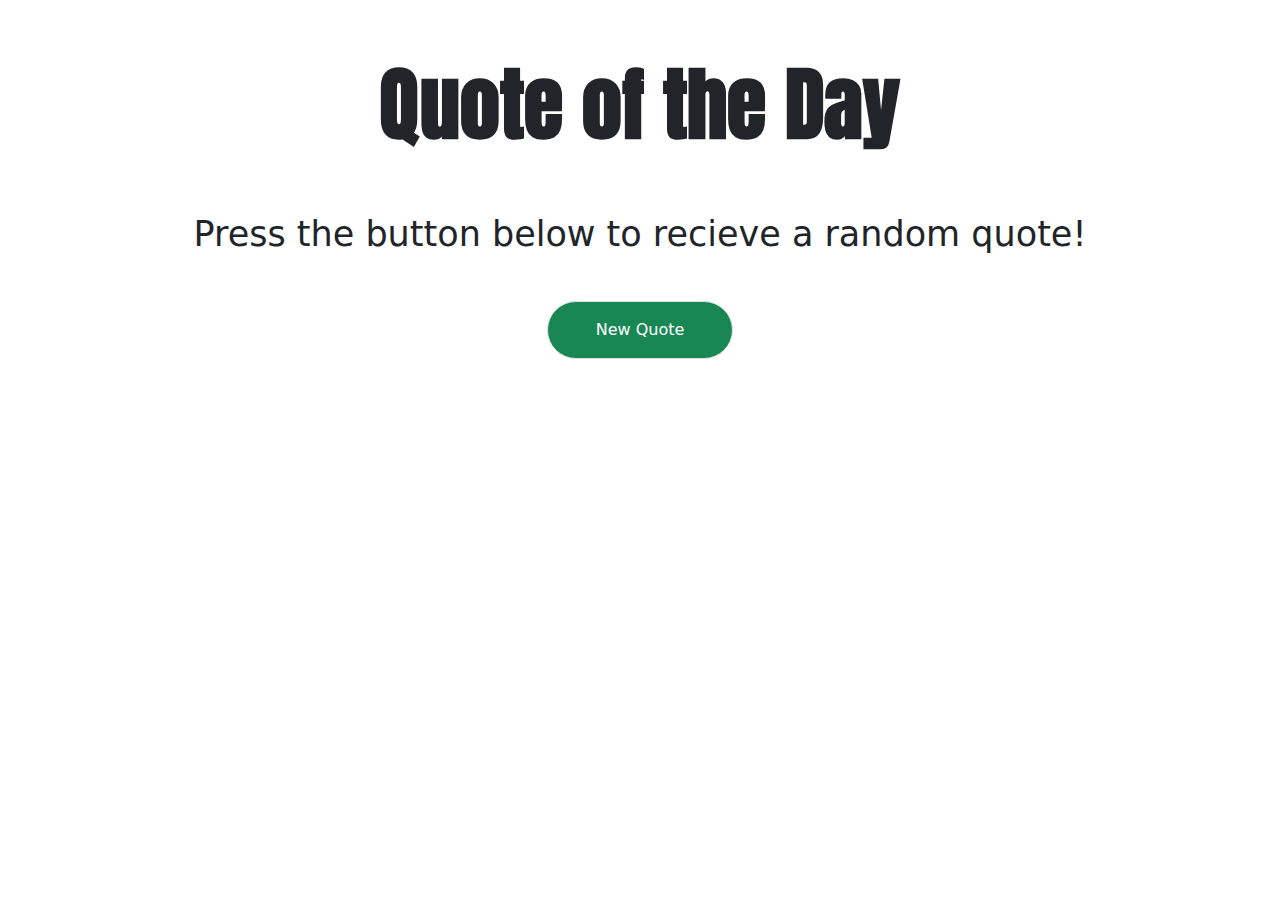
==== index.html @ 0eb0158d "Add files via upload" ====
<!DOCTYPE html>
<html>

<head>
    <meta charset="UTF-8">
    <meta name="viewport" content="width=device-width, initial-scale=1.0">
    <title>document</title>
    <link rel="preconnect" href="https://fonts.googleapis.com">
    <link rel="preconnect" href="https://fonts.gstatic.com" crossorigin>
    <link href="https://fonts.googleapis.com/css2?family=Anton&family=Arvo:ital,wght@0,400;0,700;1,400;1,700&family=Montserrat:ital,wght@0,100..900;1,100..900&family=Open+Sans:ital,wght@0,300..800;1,300..800&display=swap" rel="stylesheet">

    <link rel="stylesheet" href="css/all.css">
    <link rel="stylesheet" href="css/bootstrap.min.css">
    <link rel="stylesheet" href="css/style.css">
    <link rel="stylesheet" href="css/media.css">
    <link rel="preconnect" href="https://fonts.googleapis.com">
    <link rel="preconnect" href="https://fonts.gstatic.com" crossorigin>
   
</head>

<body>
    <div class="text-center">
        <div class="container">
            <h1 class="p-5 m-2">Quote of the Day</h1>
        <p>Press the button below to recieve a random quote!</p>
        <button class="py-3 px-5 my-4 btn btn-success border rounded-5" onclick="fun_qoute()">New Quote</button>
        <p id="text-qoute" class="mb-4"></p>
        <p id="text-author"></p>
        </div>

        
    </div>

    <script src="js/bootstrap.bundle.min.js"></script>
    <script src="js/main.js"></script>
</body>

</html>
---- css/style.css ----
h1 {
    font-family: "Anton", sans-serif;
    font-weight: bold;
    font-size: 80px;
  }
  p{
    font-size: 35px;
  }
---- css/media.css ----

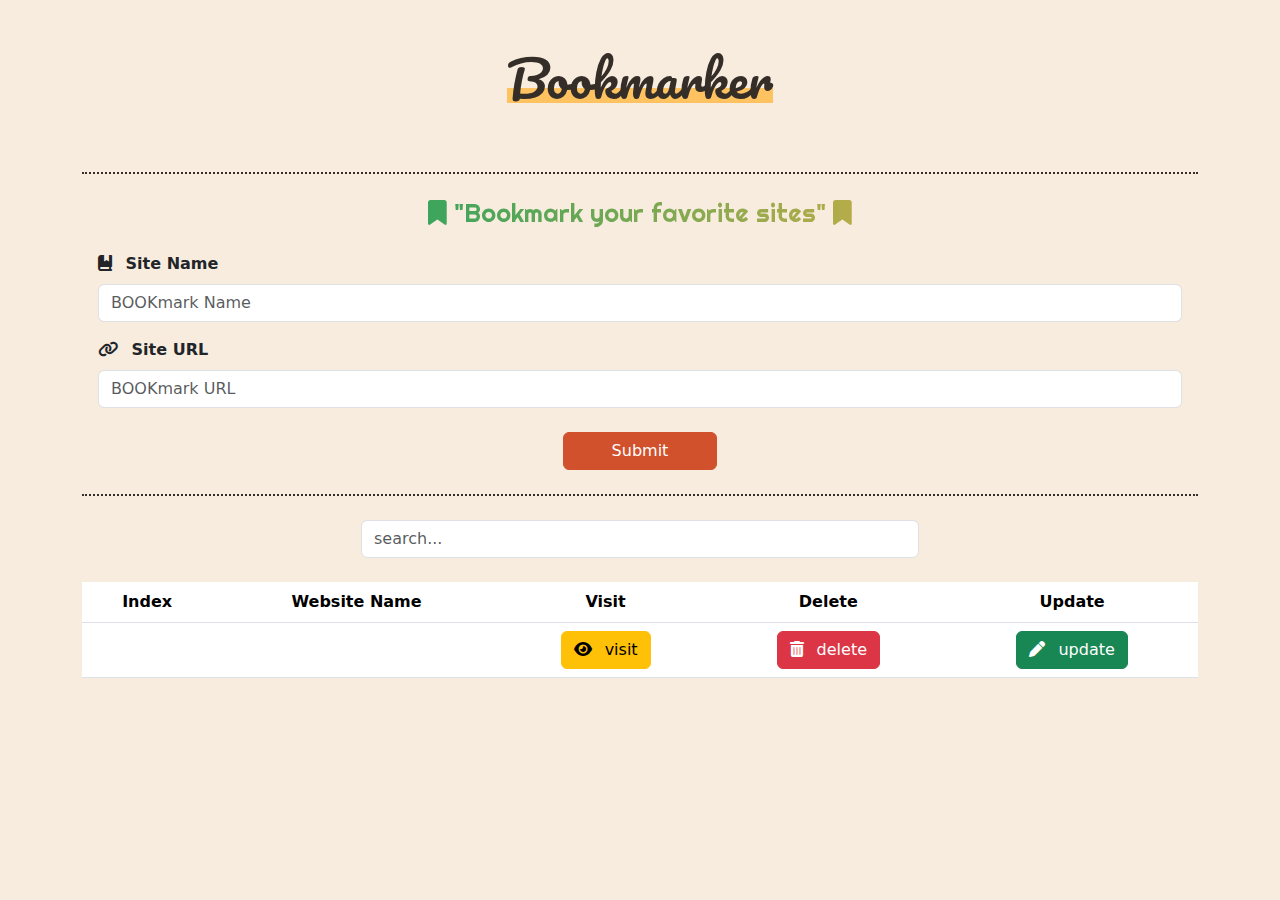
==== commit 73bf607d: "Add files via upload" ====
--- a/index.html
+++ b/index.html
@@ -4,31 +4,80 @@
 <head>
     <meta charset="UTF-8">
     <meta name="viewport" content="width=device-width, initial-scale=1.0">
-    <title>document</title>
+    <title>Bookmarker</title>
     <link rel="preconnect" href="https://fonts.googleapis.com">
-    <link rel="preconnect" href="https://fonts.gstatic.com" crossorigin>
-    <link href="https://fonts.googleapis.com/css2?family=Anton&family=Arvo:ital,wght@0,400;0,700;1,400;1,700&family=Montserrat:ital,wght@0,100..900;1,100..900&family=Open+Sans:ital,wght@0,300..800;1,300..800&display=swap" rel="stylesheet">
-
+<link rel="preconnect" href="https://fonts.gstatic.com" crossorigin>
+<link href="https://fonts.googleapis.com/css2?family=Anton&family=Arvo:ital,wght@0,400;0,700;1,400;1,700&family=Montserrat:ital,wght@0,100..900;1,100..900&family=Open+Sans:ital,wght@0,300..800;1,300..800&family=Pacifico&display=swap" rel="stylesheet">
+<link rel="preconnect" href="https://fonts.googleapis.com">
+<link rel="preconnect" href="https://fonts.gstatic.com" crossorigin>
+<link href="https://fonts.googleapis.com/css2?family=Anton&family=Arvo:ital,wght@0,400;0,700;1,400;1,700&family=Montserrat:ital,wght@0,100..900;1,100..900&family=Open+Sans:ital,wght@0,300..800;1,300..800&family=Pacifico&family=Righteous&display=swap" rel="stylesheet">
     <link rel="stylesheet" href="css/all.css">
     <link rel="stylesheet" href="css/bootstrap.min.css">
     <link rel="stylesheet" href="css/style.css">
     <link rel="stylesheet" href="css/media.css">
-    <link rel="preconnect" href="https://fonts.googleapis.com">
-    <link rel="preconnect" href="https://fonts.gstatic.com" crossorigin>
-   
 </head>
 
 <body>
-    <div class="text-center">
-        <div class="container">
-            <h1 class="p-5 m-2">Quote of the Day</h1>
-        <p>Press the button below to recieve a random quote!</p>
-        <button class="py-3 px-5 my-4 btn btn-success border rounded-5" onclick="fun_qoute()">New Quote</button>
-        <p id="text-qoute" class="mb-4"></p>
-        <p id="text-author"></p>
+    <div class="bookmarker">
+        <div class="container d-flex flex-column justify-content-center align-items-center">
+            <h1 class="m-5 position-relative">Bookmarker</h1>
+            <div class="body w-100 py-4 p-3 mt-3 d-flex flex-column justify-content-center align-items-center">
+                <h2 class="mb-4">
+                    <i class="fa-solid fa-bookmark"></i>
+                    "Bookmark your favorite sites"
+                    <i class="fa-solid fa-bookmark"></i>
+                </h2>
+                <div class="site_name mb-3 w-100">
+                    <label for="sitename" class="pb-2 fw-bold">
+                        <i class="fa-solid fa-book-bookmark pe-2"></i>
+                        Site Name
+                    </label>
+                    <input type="text" placeholder="BOOKmark Name" class="form-control" id="sitename">
+                </div>
+                <div class="site_url mb-4 w-100">
+                    <label for="siteurl" class="pb-2 fw-bold">
+                        <i class="fa-solid fa-link pe-2"></i>
+                        Site URL
+                    </label>
+                    <input type="text" placeholder="BOOKmark URL" class="form-control" id="siteurl">
+                </div>
+                <button type="button" id="submitsite" onclick="addSite()" class="btn px-5 button_sub ">Submit</button>
+            </div>
+
+            <input type="text" onkeyup="search()" class="mt-4 form-control w-50 "  placeholder="search..." id="sitesearch">
+            <table class="table mt-4 text-center bg-light   align-middle ">
+                <thead>
+                    <tr>
+                        <th> Index</th>
+                        <th>Website Name </th>
+                        <th> Visit</th>
+                        <th>Delete</th>
+                        <th>Update</th>
+                    </tr>
+                </thead>
+                <tbody  id="myTable">
+                    <tr>
+                        <td></td>
+                        <td></td>
+                        <td>
+                            <a href="" target="_blank"><button class="btn btn-warning">
+                                <i class="fa-solid fa-eye me-2"></i>
+                                visit</button></a>
+                        </td>
+                        <td><button class="btn btn-danger">
+                            <i class="fa-solid fa-trash-can me-2"></i>
+                            delete</button></td>
+                            <td><button class="btn btn-success">
+                                <i class="fa-solid fa-pen me-2"></i>
+                                update</button></td>
+
+                    </tr> 
+                  
+                
+                </tbody>
+            </table>
+
         </div>
-
-        
     </div>
 
     <script src="js/bootstrap.bundle.min.js"></script>
--- a/css/style.css
+++ b/css/style.css
@@ -1,8 +1,67 @@
+::selection {
+    background-color: #fec260;
+    color: #352e28;
+}
+
+.bookmarker {
+    min-height: 100vh;
+    background-color: #f7ecde;
+    z-index: -666;
+}
+
 h1 {
-    font-family: "Anton", sans-serif;
-    font-weight: bold;
-    font-size: 80px;
-  }
-  p{
-    font-size: 35px;
-  }+    font-size: 50px;
+    font-family: "Pacifico", cursive;
+    font-weight: 500;
+    line-height: 1.2;
+    color: #352e28;
+    z-index: 0;
+}
+
+h1::before {
+    content: "";
+    position: absolute;
+    width: 100%;
+    height: 25%;
+    left: 0;
+    bottom: 5px;
+    background-color: #fec260;
+    transition: height 350ms;
+    z-index: -1;
+
+}
+
+h1:hover::before {
+    height: 60%;
+}
+
+.body {
+    border-width: 2px 0 2px 0;
+    border-style: dotted;
+    border-color: #352e28;
+}
+
+h2 {
+    font-family: "Righteous", cursive;
+    font-size: 25px;
+    background-image: linear-gradient(to right, #3ca55c, #b5ac49);
+    background-clip: text;
+    -webkit-text-fill-color: transparent;
+}
+
+.form-control:focus {
+    color: #212529;
+    background-color: #fff;
+    border-color: #d99c39;
+    outline: 0;
+    box-shadow: 0 0 0 0.25rem #fec26055;
+}
+
+.button_sub{
+    --bs-btn-color: #fff;
+    --bs-btn-bg: #d1512d;
+    --bs-btn-border-color: #d1512d;
+    --bs-btn-hover-color: #fff;
+    --bs-btn-hover-bg: #bb4120;
+    --bs-btn-hover-border-color: #a03315;
+}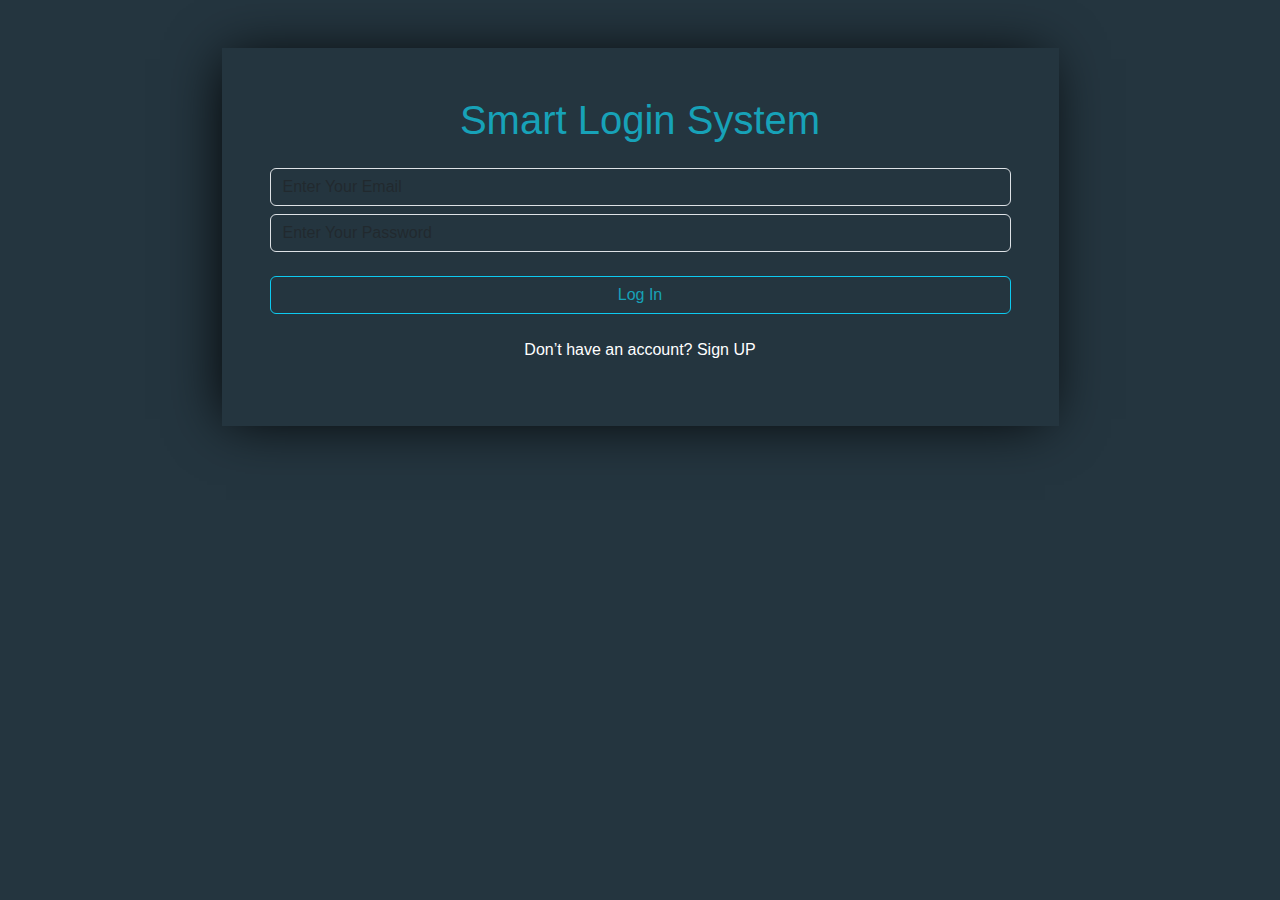
==== commit 1a2e0b28: "Add files via upload" ====
--- a/index.html
+++ b/index.html
@@ -1,85 +1,58 @@
-<!DOCTYPE html>
 <html>
 
 <head>
     <meta charset="UTF-8">
     <meta name="viewport" content="width=device-width, initial-scale=1.0">
-    <title>Bookmarker</title>
-    <link rel="preconnect" href="https://fonts.googleapis.com">
-<link rel="preconnect" href="https://fonts.gstatic.com" crossorigin>
-<link href="https://fonts.googleapis.com/css2?family=Anton&family=Arvo:ital,wght@0,400;0,700;1,400;1,700&family=Montserrat:ital,wght@0,100..900;1,100..900&family=Open+Sans:ital,wght@0,300..800;1,300..800&family=Pacifico&display=swap" rel="stylesheet">
-<link rel="preconnect" href="https://fonts.googleapis.com">
-<link rel="preconnect" href="https://fonts.gstatic.com" crossorigin>
-<link href="https://fonts.googleapis.com/css2?family=Anton&family=Arvo:ital,wght@0,400;0,700;1,400;1,700&family=Montserrat:ital,wght@0,100..900;1,100..900&family=Open+Sans:ital,wght@0,300..800;1,300..800&family=Pacifico&family=Righteous&display=swap" rel="stylesheet">
+    <title>document</title>
     <link rel="stylesheet" href="css/all.css">
     <link rel="stylesheet" href="css/bootstrap.min.css">
     <link rel="stylesheet" href="css/style.css">
     <link rel="stylesheet" href="css/media.css">
+
 </head>
 
 <body>
-    <div class="bookmarker">
-        <div class="container d-flex flex-column justify-content-center align-items-center">
-            <h1 class="m-5 position-relative">Bookmarker</h1>
-            <div class="body w-100 py-4 p-3 mt-3 d-flex flex-column justify-content-center align-items-center">
-                <h2 class="mb-4">
-                    <i class="fa-solid fa-bookmark"></i>
-                    "Bookmark your favorite sites"
-                    <i class="fa-solid fa-bookmark"></i>
-                </h2>
-                <div class="site_name mb-3 w-100">
-                    <label for="sitename" class="pb-2 fw-bold">
-                        <i class="fa-solid fa-book-bookmark pe-2"></i>
-                        Site Name
-                    </label>
-                    <input type="text" placeholder="BOOKmark Name" class="form-control" id="sitename">
-                </div>
-                <div class="site_url mb-4 w-100">
-                    <label for="siteurl" class="pb-2 fw-bold">
-                        <i class="fa-solid fa-link pe-2"></i>
-                        Site URL
-                    </label>
-                    <input type="text" placeholder="BOOKmark URL" class="form-control" id="siteurl">
-                </div>
-                <button type="button" id="submitsite" onclick="addSite()" class="btn px-5 button_sub ">Submit</button>
-            </div>
+     <div class="container my-5 text-center ">
+        <div class=" first m-auto w-75 mt-5 p-5">
 
-            <input type="text" onkeyup="search()" class="mt-4 form-control w-50 "  placeholder="search..." id="sitesearch">
-            <table class="table mt-4 text-center bg-light   align-middle ">
-                <thead>
-                    <tr>
-                        <th> Index</th>
-                        <th>Website Name </th>
-                        <th> Visit</th>
-                        <th>Delete</th>
-                        <th>Update</th>
-                    </tr>
-                </thead>
-                <tbody  id="myTable">
-                    <tr>
-                        <td></td>
-                        <td></td>
-                        <td>
-                            <a href="" target="_blank"><button class="btn btn-warning">
-                                <i class="fa-solid fa-eye me-2"></i>
-                                visit</button></a>
-                        </td>
-                        <td><button class="btn btn-danger">
-                            <i class="fa-solid fa-trash-can me-2"></i>
-                            delete</button></td>
-                            <td><button class="btn btn-success">
-                                <i class="fa-solid fa-pen me-2"></i>
-                                update</button></td>
+            <h1 class="text-center mb-4">Smart Login System</h1>
+            <input type="email" class="form-control mb-2 " placeholder="Enter Your Email " id="femail_input">
+            <input type="password" placeholder="Enter Your Password" class="form-control mb-4  " id="fpassword_input">
 
-                    </tr> 
-                  
-                
-                </tbody>
-            </table>
+            <p id="fincorrect" class="d-none text-danger">All inputs is required</p>
+            <p id="finput_incorrect" class="d-none text-danger">incorrect email or password</p>
+            <button class="form-control mb-4 btn btn-outline-info"  onclick="login()">
+                <a href="#" id="join" class="text-decoration-none "> Log In</a>
+            </button>
+            <p class="text-center text-white">Don’t have an account?
+                <a class="text-white" href="page.html" id="signup" >Sign UP</a>
+            </p>
 
         </div>
-    </div>
+    </div> 
 
+    <div class=" container my-5 text-center   ">
+        <div class="second d-none m-auto w-75 mt-5 p-5">
+
+            <h1 class="text-center mb-4">Smart Login System</h1>
+            <input type="text" class="form-control mb-2 " placeholder="Enter Your Name " id="sname_input">
+            <input type="email" class="form-control mb-2 " placeholder="Enter Your Email " id="semail_input">
+            <input type="password" placeholder="Enter Your Password" class="form-control mb-4  " id="spassword_input">
+
+            <p id="sincorrect" class="d-none text-danger">All inputs is required</p>
+            <p id="success" class="d-none  text-success">Success</p>
+            <p id="namevalid" class="d-none text-danger">Enter Valid Name</p>
+            <p id="email_valid" class="d-none text-danger">Enter Valid Email</p>
+            <p id="pass_valid" class="d-none text-danger">Enter Valid Password</p>
+            <button class="form-control mb-4 btn btn-outline-info  " onclick="signup()">Sign Up</button>
+            <p class="text-center text-white">You have an account?
+                <a class="text-white" href="index.html" id="signin"  >Sign In</a>
+            </p>
+
+        </div>
+    </div> 
+
+    
     <script src="js/bootstrap.bundle.min.js"></script>
     <script src="js/main.js"></script>
 </body>
--- a/css/style.css
+++ b/css/style.css
@@ -1,67 +1,67 @@
-::selection {
-    background-color: #fec260;
-    color: #352e28;
+body{
+    background: #24353f;
+    font-family: 'Titillium Web', sans-serif;
+    font-size: 1rem;
+    font-weight: 400;
+    line-height: 1.5;
+    color: #212529;
+}
+.first{
+    box-shadow: -5px 2px 54px -9px rgba(0, 0, 0, 1);
+}
+ h1{
+    color: #17a2b8;
+    font-size: 2.5rem;
+}
+ input{
+    border-radius: .25rem;
+    background-color: transparent !important;
+}
+input:focus{
+    box-shadow: 0 0 0 0 transparent !important;
+}
+.first button a{
+    color: #17a2b8;
+}
+.first button:hover a{
+    color: black;
+}
+.first a{
+    text-decoration: none;
+}
+.first a:hover{
+    text-decoration: underline;
 }
 
-.bookmarker {
-    min-height: 100vh;
-    background-color: #f7ecde;
-    z-index: -666;
+
+.second{
+    box-shadow: -5px 2px 54px -9px rgba(0, 0, 0, 1);
+}
+ h1{
+    color: #17a2b8;
+    font-size: 2.5rem;
+}
+ input{
+    border-radius: .25rem;
+    background-color: transparent !important;
 }
 
-h1 {
-    font-size: 50px;
-    font-family: "Pacifico", cursive;
-    font-weight: 500;
-    line-height: 1.2;
-    color: #352e28;
-    z-index: 0;
+.second a{
+    text-decoration: none;
+}
+.second a:hover{
+    text-decoration: underline;
 }
 
-h1::before {
-    content: "";
-    position: absolute;
-    width: 100%;
-    height: 25%;
-    left: 0;
-    bottom: 5px;
-    background-color: #fec260;
-    transition: height 350ms;
-    z-index: -1;
+.navbar{
+    box-shadow: -5px 2px 54px -9px rgba(0, 0, 0, 1);
 
 }
-
-h1:hover::before {
-    height: 60%;
+.body{
+    box-shadow: -5px 2px 54px -9px rgba(0, 0, 0, 1);
+    margin-top: 200px;
 }
 
-.body {
-    border-width: 2px 0 2px 0;
-    border-style: dotted;
-    border-color: #352e28;
+.body h1{
+    color: #17a2b8;
 }
-
-h2 {
-    font-family: "Righteous", cursive;
-    font-size: 25px;
-    background-image: linear-gradient(to right, #3ca55c, #b5ac49);
-    background-clip: text;
-    -webkit-text-fill-color: transparent;
-}
-
-.form-control:focus {
-    color: #212529;
-    background-color: #fff;
-    border-color: #d99c39;
-    outline: 0;
-    box-shadow: 0 0 0 0.25rem #fec26055;
-}
-
-.button_sub{
-    --bs-btn-color: #fff;
-    --bs-btn-bg: #d1512d;
-    --bs-btn-border-color: #d1512d;
-    --bs-btn-hover-color: #fff;
-    --bs-btn-hover-bg: #bb4120;
-    --bs-btn-hover-border-color: #a03315;
-}